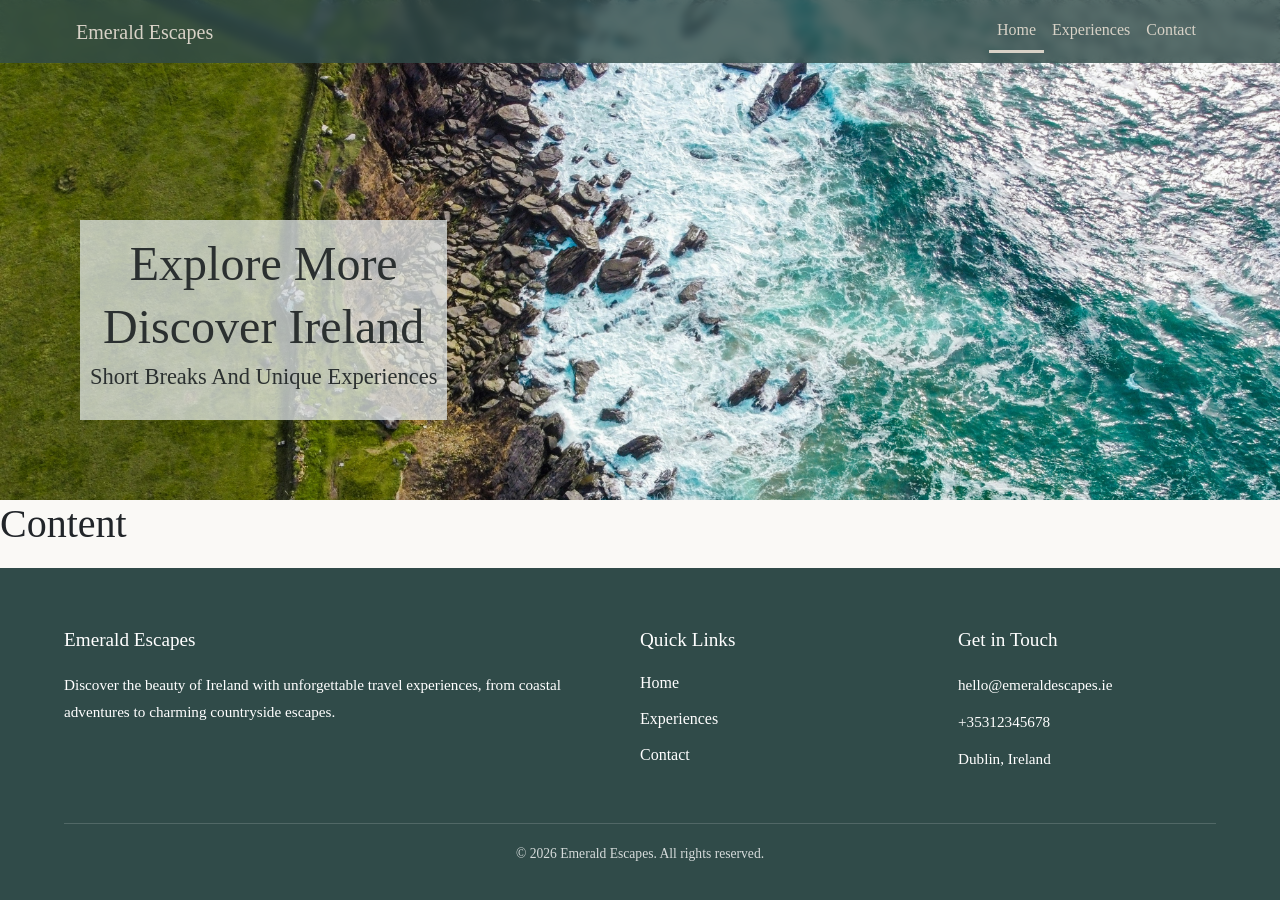
==== index.html @ eb847b13 "add experiences filtering" ====
<!doctype html>
<html lang="en">
  <head>
    <meta charset="UTF-8" />
    <meta name="viewport" content="width=device-width, initial-scale=1.0" />
    <link
      href="https://cdn.jsdelivr.net/npm/bootstrap@5.3.8/dist/css/bootstrap.min.css"
      rel="stylesheet"
    />
    <link rel="stylesheet" href="./assets/css/style.css" />

    <title>Emerald Escapes</title>
  </head>
  <body>
    <!-- Header section -->
    <header>
      <nav class="navbar navbar-expand-sm">
        <div class="container-fluid">
          <!-- Logo linked to home-->
          <a class="navbar-brand" href="index.html" aria-label="Go to home page"
            >Emerald Escapes</a
          >

          <button
            class="navbar-toggler"
            type="button"
            data-bs-toggle="collapse"
            data-bs-target="#navbarNav"
            aria-controls="navbarNav"
            aria-expanded="false"
            aria-label="Toggle navigation"
          >
            <span class="navbar-toggler-icon"></span>
          </button>
          <!-- Navigation bar with links to sections -->
          <div class="collapse navbar-collapse" id="navbarNav">
            <ul class="navbar-nav ms-auto">
              <li class="nav-item">
                <a
                  class="nav-link active"
                  aria-current="page"
                  href="index.html"
                >
                  Home
                </a>
              </li>
              <li class="nav-item">
                <a class="nav-link" href="experiences.html"> Experiences </a>
              </li>
              <li class="nav-item">
                <a class="nav-link" href="contact.html"> Contact </a>
              </li>
            </ul>
          </div>
        </div>
      </nav>

      <!-- Hero image section -->
      <section class="hero-section" id="hero-section">
        <div class="hero-image-home">
          <div class="hero-div">
            <h2>Explore More</h2>
            <h2>Discover Ireland</h2>
            <p>Short Breaks And Unique Experiences</p>
          </div>
        </div>
      </section>
    </header>
    <main>
      <div><h1>Content</h1></div>
    </main>

    <footer class="site-footer">
      <div class="footer-container">
        <!-- Company Info -->
        <div class="footer-section">
          <h3>Emerald Escapes</h3>
          <p>
            Discover the beauty of Ireland with unforgettable travel
            experiences, from coastal adventures to charming countryside
            escapes.
          </p>
        </div>

        <!-- Links Section -->
        <div class="footer-section">
          <h3>Quick Links</h3>
          <ul class="footer-links">
            <li><a href="index.html">Home</a></li>
            <li><a href="experiences.html">Experiences</a></li>
            <li><a href="contact.html">Contact</a></li>
          </ul>
        </div>

        <!-- Contact Info -->
        <div class="footer-section">
          <h3>Get in Touch</h3>
          <p>
            <a href="mailto:hello@emeraldescapes.ie">hello@emeraldescapes.ie</a>
          </p>
          <p>
            <a href="tel:+35312345678">+35312345678</a>
          </p>
          <p>Dublin, Ireland</p>
        </div>
      </div>
      <div class="footer-bottom">
        <p>&copy; 2026 Emerald Escapes. All rights reserved.</p>
      </div>
    </footer>
    <script src="https://cdn.jsdelivr.net/npm/bootstrap@5.3.8/dist/js/bootstrap.bundle.min.js"></script>
    <script src="./assets/js/script.js"></script>
  </body>
</html>
---- assets/css/style.css ----
:root {
  color-scheme: light;

  /* Primary Colours */
  --color-primary: #304b49; /* Deep Teal */
  --color-secondary: #829da6; /* Dusty Blue */

  /* Background Colours */
  --color-background: #faf9f6; /* Ivory */
  --color-surface: #ffffff; /* White - Cards and Forms */
  --color-accent: #d8d2c7; /* Driftwood */

  /* Text Colours */
  --color-text: #303432; /* Graphite */
  --color-text-light: #ffffff; /* White */
  --color-heading: #304b49; /* Deep Teal */
}

body {
  font-family: "Playfair Display", serif;
  background-color: var(--color-background);
  color: #212529;
  min-height: 100vh;
  display: flex;
  flex-direction: column;
}

header {
  position: relative;
}

.navbar {
  position: absolute;
  top: 0;
  left: 0;
  width: 100%;
  z-index: 10;
  display: flex;
  justify-content: space-between;
  align-items: center;
  padding: 10px 5%;
  background-color: rgba(48, 75, 73, 0.8);
  backdrop-filter: blur(4px);
  color: var(--color-text-light);
}
.nav-link {
  color: var(--color-accent);
}
.nav-link:hover {
  color: var(--color-text-light);
}
.navbar-nav .nav-link.active {
  color: var(--color-accent);
  border-bottom: 3px solid var(--color-accent);
}

.navbar-brand {
  color: var(--color-accent);
}

.navbar-brand:hover {
  color: var(--color-text-light);
}

.hero-image-home {
  background-image: url("../images/mark-de-jong.jpg");
  height: 500px;
  width: 100%;
  background-size: cover;
  background-repeat: no-repeat;
  background-position: center center;
  display: flex;
  align-items: flex-end;
  background-attachment: fixed;
}

.hero-image-experiences {
  background-image: url("../images/magdalena-smolnicka.jpg");
  height: 500px;
  width: 100%;
  background-size: cover;
  background-repeat: no-repeat;
  background-position: center center;
  display: flex;
  align-items: flex-end;
}

.hero-image-contact {
  background-image: url("../images/k-mitch-hodge-.jpg");
  height: 500px;
  width: 100%;
  background-size: cover;
  background-repeat: no-repeat;
  background-position: center center;
  display: flex;
  align-items: flex-end;
}

.hero-div {
  position: absolute;
  max-width: 450px;
  margin: 80px;
  background-color: rgb(230 236 238 / 73%);
  color: #2b3030;
  text-align: center;
  padding: 10px;
}

.hero-div h2 {
  font-family: "Playfair Display";
  font-size: 3em;
  margin: 5px 0;
}

.hero-div p {
  font-size: 22.5px;
}

main {
  flex: 1;
}

/* Footer */
.site-footer {
  background-color: var(--color-primary);
  color: var(--color-text-light);
  padding: 60px 5% 20px;
}
.footer-container {
  display: grid;
  grid-template-columns: 2fr 1fr 1fr;
  gap: 60px;
  max-width: 1200px;
  margin: 0 auto;
}
.footer-section h3 {
  color: var(--color-text-light);
  font-size: 1.2rem;
  margin-bottom: 20px;
}
.footer-section p {
  line-height: 1.8;
  font-size: 0.95rem;
  margin-bottom: 10px;
}
.footer-links {
  list-style: none;
  padding: 0;
}
.footer-links li {
  margin-bottom: 12px;
}
.footer-section a {
  color: var(--color-text-light);
  text-decoration: none;
  transition: color 0.3s ease;
}

.footer-section a:hover {
  color: #d8d2c7;
}

.footer-bottom {
  max-width: 1200px;
  margin: 40px auto 0;
  padding-top: 20px;
  border-top: 1px solid rgba(255, 255, 255, 0.2);
  text-align: center;
  font-size: 0.85rem;
  opacity: 0.8;
}

/* Contact Page */
.contact-section {
  padding: 70px 5%;
  background-color: var(--color-background);
}

.contact-container {
  max-width: 1200px;
  margin: 0 auto;
  display: flex;
  gap: 60px;
  align-items: flex-start;
}
.contact-info {
  flex: 1;
  min-width: 0;
}
.contact-form-container {
  flex: 1.2;
  min-width: 0;
}

.section-label {
  color: var(--color-primary);
  text-transform: uppercase;
  letter-spacing: 3px;
  font-weight: 600;
  font-size: 0.9rem;
  margin-bottom: 12px;
}

.contact-info h1 {
  color: var(--color-primary);
  line-height: 1.2;
  margin-bottom: 20px;
}

.heading-divider {
  height: 3px;
  background-color: var(--color-secondary);
  margin-bottom: 25px;
}

.contact-intro {
  color: var(--color-text);
  line-height: 1.7;
  margin-bottom: 30px;
}

/* Contact Details */
.contact-details {
  display: flex;
  flex-direction: column;
  gap: 22px;
  margin-bottom: 35px;
}

.contact-detail h3 {
  font-size: 1rem;
  font-weight: 600;
  color: var(--color-text);
  margin-bottom: 5px;
}

.contact-detail p,
.contact-detail a {
  color: var(--color-text);
  text-decoration: none;
  margin-bottom: 0;
}

.contact-detail a:hover {
  color: var(--color-secondary);
}

.contact-image {
  width: 100%;
  height: 220px;
  border-radius: 20px;
  overflow: hidden;
}
.contact-image img {
  width: 100%;
  height: 100%;
  object-fit: cover;
  object-position: center;
  display: block;
}
/* Contact Form */
.contact-form-container {
  background-color: var(--color-surface);
  border-radius: 25px;
  padding: 35px;
  min-height: 600px;
  box-shadow: 0 4px 20px rgba(0, 0, 0, 0.06);
}

.contact-form-container h2 {
  color: var(--color-primary);
  font-size: 2rem;
  margin-bottom: 10px;
}

.contact-form-container > p {
  color: var(--color-text);
  font-size: 0.95rem;
  line-height: 1.6;
  margin-bottom: 30px;
}

#contact-form {
  display: flex;
  flex-direction: column;
  gap: 22px;
}

.form-group {
  display: flex;
  flex-direction: column;
  flex: 1;
  min-width: 0;
}

.form-row {
  display: flex;
  gap: 15px;
}

.form-group label {
  font-weight: 600;
  color: var(--color-text);
  margin-bottom: 8px;
  font-size: 0.95rem;
}

.required {
  color: #b44343;
}

/* Input fields */
.form-group input,
.form-group select,
.form-group textarea {
  width: 100%;
  padding: 12px 15px;
  font-family: inherit;
  font-size: 1rem;
  color: var(--color-text);
  background-color: var(--color-surface);
  border: 1px solid #c8cecc;
  border-radius: 10px;
  transition:
    border-color 0.3s ease,
    box-shadow 0.3s ease;
}

/* Placeholder text */
.form-group input::placeholder,
.form-group textarea::placeholder {
  color: #777;
}
/* Focus effect */
.form-group input:focus,
.form-group select:focus,
.form-group textarea:focus {
  outline: none;
  border-color: var(--color-primary);
  box-shadow: 0 0 0 3px rgba(48, 75, 73, 0.12);
}

.submit-btn {
  width: 100%;
  padding: 15px 25px;
  background-color: var(--color-primary);
  color: var(--color-text-light);
  border: none;
  border-radius: 10px;
  font-size: 1rem;
  font-weight: 600;
}

.submit-btn:hover {
  background-color: #426b67;
}

/* Validation */

.error-message {
  color: #b44343;
  font-size: 0.85rem;
  margin-top: 5px;
}

.error-message:empty {
  display: none;
}

.form-group .input-error {
  border-color: #b44343;
}

/* Form feedback */
#form-feedback {
  font-size: 0.95rem;
  border-radius: 8px;
}

#form-feedback:empty {
  display: none;
}

#form-feedback.success {
  background-color: #e5f1e8;
  color: #245b37;
  padding: 15px;
}

#form-feedback.error {
  background-color: #fbeaea;
  color: #a12f2f;
  padding: 15px;
}

/* Experiences Page */

.experiences-section {
  padding: 70px 5%;
  background-color: var(--color-background);
}
.experiences-heading {
  max-width: 700px;
  margin: 0 auto 45px;
  text-align: center;
}
.experiences-heading h2 {
  color: var(--color-primary);
  font-size: clamp(2rem, 4vw, 3rem);
  margin-bottom: 20px;
}
.experiences-heading > p {
  color: var(--color-text);
  line-height: 1.7;
}

.experiences-filters {
  display: flex;
  align-items: flex-end;
  gap: 20px;
  max-width: 1200px;
  margin: 0 auto 25px;
}
/* Individual filter groups */
.filter-group {
  display: flex;
  flex-direction: column;
  gap: 8px;
}

.search-group {
  flex: 2;
}

.category-group {
  flex: 1;
}

.filter-group label {
  color: var(--color-text);
  font-size: 0.95rem;
  font-weight: 600;
}
/* Search input and dropdown */
.filter-group input,
.filter-group select {
  width: 100%;
  padding: 12px 15px;
  font-family: inherit;
  font-size: 1rem;
  color: var(--color-text);
  background-color: var(--color-surface);
  border: 1px solid var(--color-border);
  border-radius: 10px;
}

.filter-group input:focus,
.filter-group select:focus {
  outline: none;
  border-color: var(--color-primary);
  box-shadow: 0 0 0 3px rgba(48, 75, 73, 0.12);
}

/* Cards Container */
.experiences-container {
  display: flex;
  flex-wrap: wrap;
  gap: 25px;
  max-width: 1200px;
  margin: 0 auto;
}

/* Individual Card */
.experience-card {
  min-width: 0;
  display: flex;
  flex: 0 1 280px;
  flex-direction: column;
  background-color: var(--color-surface);
  border-radius: 12px;
  overflow: hidden;
  box-shadow: 0 3px 12px rgba(0, 0, 0, 0.08);
  border: 2px solid transparent;
}

.experience-card:hover {
  box-shadow: 1px 2px 15px 2px #85958c;
}

.experience-image {
  width: 100%;
  height: 180px;
  object-fit: cover;
  display: block;
}

.experience-content {
  display: flex;
  flex-direction: column;
  flex: 1;
  padding: 20px;
}

.experience-content h3 {
  font-size: 1.2rem;
  color: var(--color-primary);
  margin-bottom: 10px;
}

.experience-location {
  color: var(--color-text);
  font-size: 0.9rem;
  margin-bottom: 20px;
}

.experience-details {
  display: flex;
  justify-content: space-between;
  gap: 10px;
  margin-top: auto;
  margin-bottom: 20px;
  font-size: 0.9rem;
}

.experience-details span:last-child {
  font-weight: 600;
  color: var(--color-primary);
}

.experience-btn {
  width: 100%;
  padding: 12px;
  background-color: var(--color-primary);
  color: var(--color-text-light);
  border: none;
  border-radius: 8px;
  font-size: 0.95rem;
  font-weight: 600;
  cursor: pointer;
  transition: background-color 0.3s ease;
}
.experience-btn:hover {
  background-color: #426b67;
}

/* Media Queries */

@media (max-width: 900px) {
  .footer-container {
    grid-template-columns: repeat(2, 1fr);
    gap: 40px;
  }
  /* Contact Page */
  .contact-container {
    flex-direction: column;
    gap: 40px;
  }
  .contact-info,
  .contact-form-container {
    width: 100%;
  }
  .contact-container {
    width: 100%;
  }
}

/* Mobile */
@media (max-width: 600px) {
  .footer-container {
    grid-template-columns: 1fr;
    gap: 30px;
  }

  .site-footer {
    padding: 40px 6% 20px;
  }

  .footer-bottom {
    margin-top: 30px;
  }

  /* Contact form */
  .contact-container {
    padding: 25px 20px;
    border-radius: 15px;
  }

  .contact-form-container h2 {
    font-size: 1.7rem;
  }
  .form-row {
    flex-direction: column;
  }
}
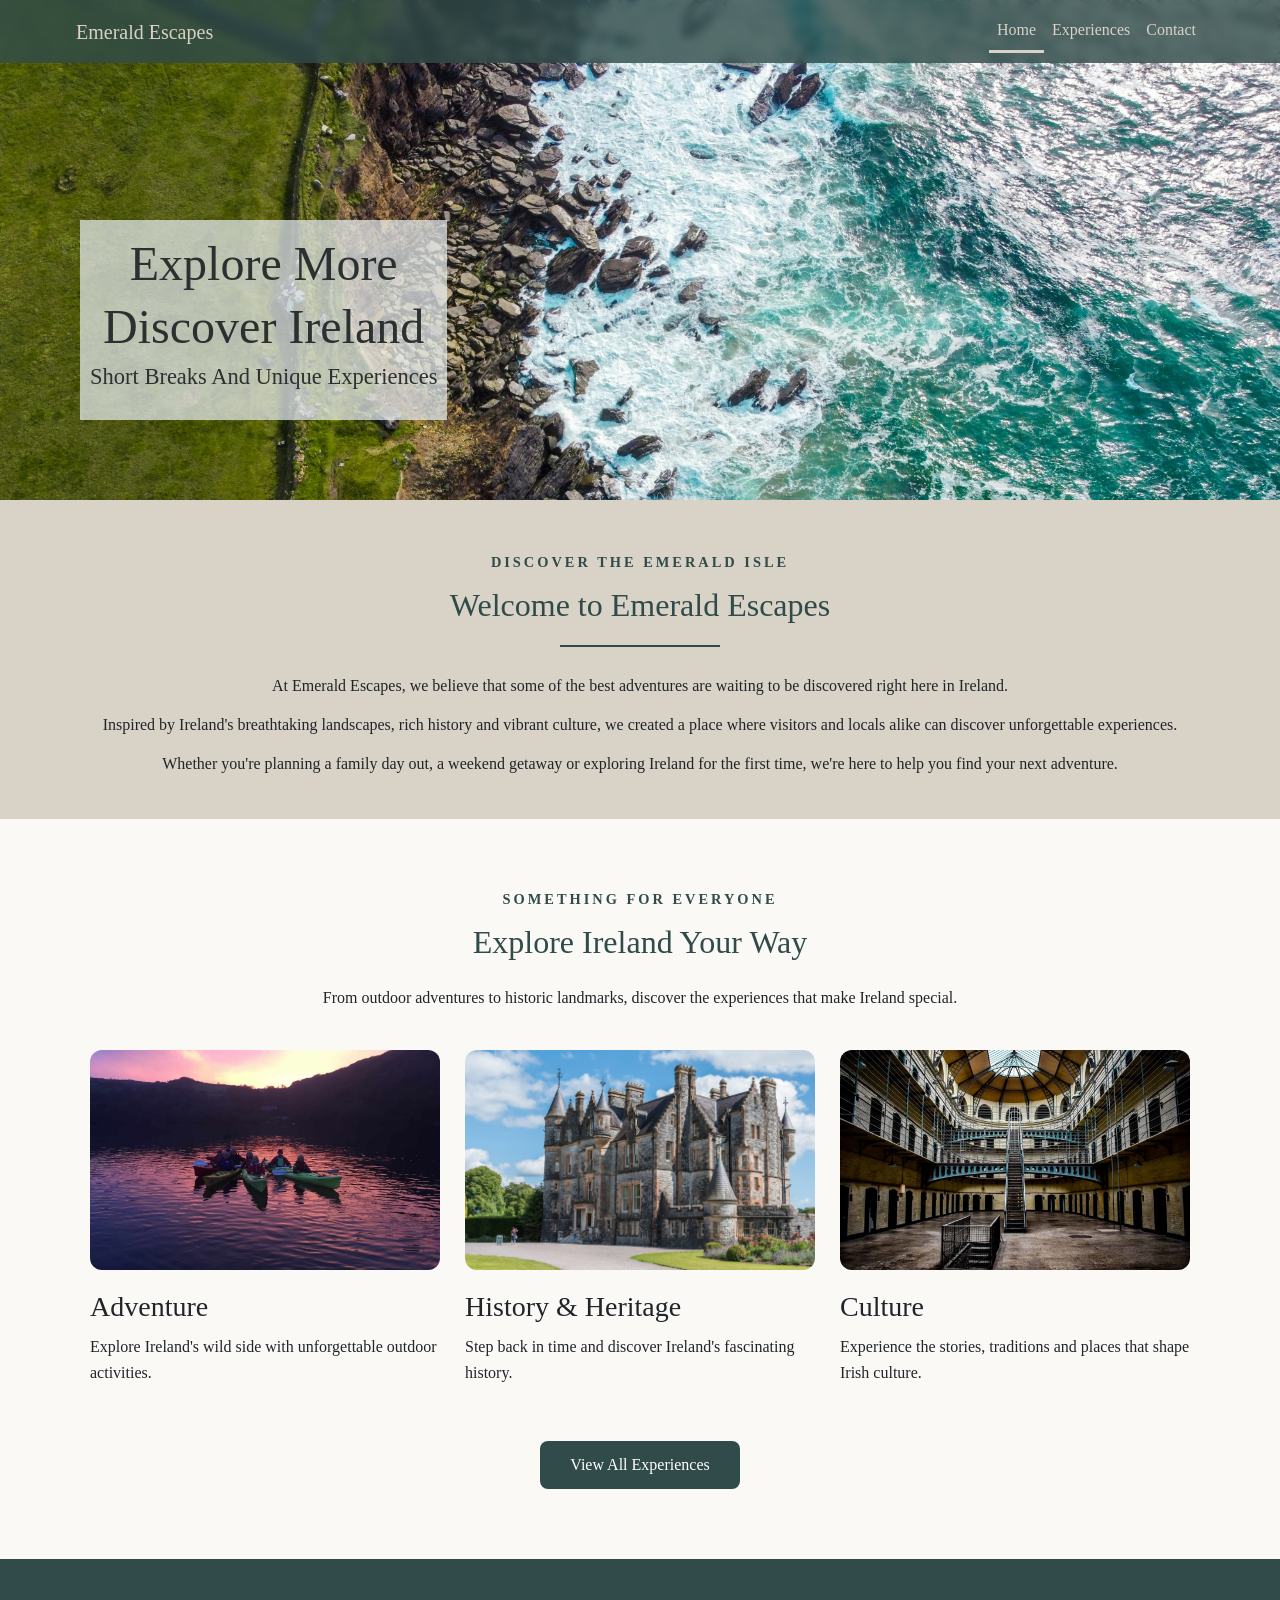
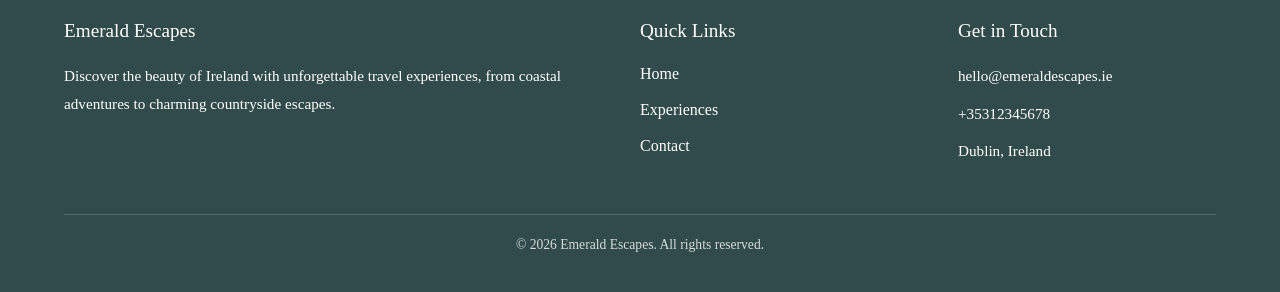
==== commit bd823391: "add modal to experiences" ====
--- a/index.html
+++ b/index.html
@@ -67,7 +67,68 @@
       </section>
     </header>
     <main>
-      <div><h1>Content</h1></div>
+      <!-- Intro -->
+      <section class="home-intro">
+        <p class="section-label">Discover the Emerald Isle</p>
+        <h2>Welcome to Emerald Escapes</h2>
+        <p>
+          At Emerald Escapes, we believe that some of the best adventures are
+          waiting to be discovered right here in Ireland.
+        </p>
+        <p>
+          Inspired by Ireland's breathtaking landscapes, rich history and
+          vibrant culture, we created a place where visitors and locals alike
+          can discover unforgettable experiences.
+        </p>
+        <p>
+          Whether you're planning a family day out, a weekend getaway or
+          exploring Ireland for the first time, we're here to help you find your
+          next adventure.
+        </p>
+      </section>
+      <!-- Experiences Overview -->
+      <section class="home-experiences">
+        <div class="home-section-heading">
+          <p class="section-label">Something for Everyone</p>
+          <h2>Explore Ireland Your Way</h2>
+          <p>
+            From outdoor adventures to historic landmarks, discover the
+            experiences that make Ireland special.
+          </p>
+        </div>
+        <div class="home-categories">
+          <article class="home-category">
+            <img
+              src="./assets/images/experience-02.jpg"
+              alt="Kayaking along the Irish coast"
+            />
+            <h3>Adventure</h3>
+            <p>
+              Explore Ireland's wild side with unforgettable outdoor activities.
+            </p>
+          </article>
+          <article class="home-category">
+            <img
+              src="./assets/images/experience-07.jpg"
+              alt="Historic Irish castle"
+            />
+            <h3>History &amp; Heritage</h3>
+            <p>Step back in time and discover Ireland's fascinating history.</p>
+          </article>
+          <article class="home-category">
+            <img
+              src="./assets/images/experience-08.jpg"
+              alt="Cultural attraction in Ireland"
+            />
+            <h3>Culture</h3>
+            <p>
+              Experience the stories, traditions and places that shape Irish
+              culture.
+            </p>
+          </article>
+        </div>
+        <a href="experiences.html" class="home-cta"> View All Experiences </a>
+      </section>
     </main>
 
     <footer class="site-footer">
@@ -109,6 +170,5 @@
       </div>
     </footer>
     <script src="https://cdn.jsdelivr.net/npm/bootstrap@5.3.8/dist/js/bootstrap.bundle.min.js"></script>
-    <script src="./assets/js/script.js"></script>
   </body>
 </html>
--- a/assets/css/style.css
+++ b/assets/css/style.css
@@ -2,18 +2,19 @@
   color-scheme: light;
 
   /* Primary Colours */
-  --color-primary: #304b49; /* Deep Teal */
-  --color-secondary: #829da6; /* Dusty Blue */
+  --color-primary: #304b49;
+  --color-secondary: #829da6;
 
   /* Background Colours */
-  --color-background: #faf9f6; /* Ivory */
-  --color-surface: #ffffff; /* White - Cards and Forms */
-  --color-accent: #d8d2c7; /* Driftwood */
-
+  --color-background: #faf9f6;
+  --color-surface: #ffffff;
+  --color-accent: #d8d2c7;
+
+  /* Borders */
+  --color-border: #c8cecc;
   /* Text Colours */
-  --color-text: #303432; /* Graphite */
-  --color-text-light: #ffffff; /* White */
-  --color-heading: #304b49; /* Deep Teal */
+  --color-text: #303432;
+  --color-text-light: #ffffff;
 }
 
 body {
@@ -107,7 +108,6 @@
 }
 
 .hero-div h2 {
-  font-family: "Playfair Display";
   font-size: 3em;
   margin: 5px 0;
 }
@@ -170,6 +170,88 @@
   opacity: 0.8;
 }
 
+/* Home Page */
+.home-intro {
+  background-color: var(--color-accent);
+  padding: 50px 20px 30px;
+  text-align: center;
+}
+
+.home-intro h2,
+.home-section-heading h2 {
+  color: var(--color-primary);
+  margin-bottom: 25px;
+}
+
+.home-intro h2::after {
+  content: "";
+  display: block;
+  width: 160px;
+  height: 2px;
+  background-color: var(--color-primary);
+  margin: 20px auto;
+}
+.home-intro p {
+  line-height: 1.7;
+  margin-bottom: 12px;
+}
+
+.home-experiences {
+  padding: 70px;
+  background-color: var(--color-background);
+  text-align: center;
+}
+
+.home-section-heading {
+  max-width: 700px;
+  margin: 0 auto 40px;
+}
+
+.home-categories {
+  display: flex;
+  justify-content: center;
+  flex-wrap: wrap;
+  gap: 25px;
+}
+
+.home-category {
+  flex: 1 1 250px;
+  max-width: 350px;
+  text-align: left;
+}
+
+.home-category img {
+  width: 100%;
+  height: 220px;
+  object-fit: cover;
+  border-radius: 12px;
+  margin-bottom: 20px;
+}
+
+.home-category h3 {
+  color: var(--color-heading);
+  margin-bottom: 10px;
+}
+
+.home-category p {
+  line-height: 1.6;
+}
+
+.home-cta {
+  display: inline-block;
+  margin-top: 40px;
+  padding: 12px 30px;
+  background-color: var(--color-primary);
+  color: var(--color-text-light);
+  text-decoration: none;
+  border-radius: 8px;
+}
+
+.home-cta:hover {
+  background-color: var(--color-secondary);
+  color: var(--color-text-light);
+}
+
 /* Contact Page */
 .contact-section {
   padding: 70px 5%;
@@ -355,22 +437,6 @@
   background-color: #426b67;
 }
 
-/* Validation */
-
-.error-message {
-  color: #b44343;
-  font-size: 0.85rem;
-  margin-top: 5px;
-}
-
-.error-message:empty {
-  display: none;
-}
-
-.form-group .input-error {
-  border-color: #b44343;
-}
-
 /* Form feedback */
 #form-feedback {
   font-size: 0.95rem;
@@ -381,15 +447,9 @@
   display: none;
 }
 
-#form-feedback.success {
+#form-feedback.form-success {
   background-color: #e5f1e8;
   color: #245b37;
-  padding: 15px;
-}
-
-#form-feedback.error {
-  background-color: #fbeaea;
-  color: #a12f2f;
   padding: 15px;
 }
 
@@ -432,7 +492,8 @@
   flex: 2;
 }
 
-.category-group {
+.category-group,
+.price-group {
   flex: 1;
 }
 
@@ -508,9 +569,10 @@
 }
 
 .experience-location {
-  color: var(--color-text);
+  color: var(--color-primary);
   font-size: 0.9rem;
-  margin-bottom: 20px;
+  font-weight: 500;
+  margin-bottom: 10px;
 }
 
 .experience-details {
@@ -525,6 +587,13 @@
 .experience-details span:last-child {
   font-weight: 600;
   color: var(--color-primary);
+}
+
+.experience-description {
+  font-size: 0.85rem;
+  line-height: 1.5;
+  color: #666;
+  margin-bottom: 20px;
 }
 
 .experience-btn {
@@ -543,6 +612,61 @@
   background-color: #426b67;
 }
 
+/* Experience modal */
+#experienceModal .modal-content {
+  border: none;
+  border-radius: 15px;
+  overflow: hidden;
+}
+#experienceModal .modal-header {
+  border-bottom: 1px solid var(--color-border);
+}
+#experienceModal .modal-title {
+  color: var(--color-primary);
+  font-size: 1.6rem;
+}
+#experienceModal .modal-body {
+  padding: 25px;
+}
+.modal-experience-image {
+  width: 100%;
+  height: 280px;
+  object-fit: cover;
+  border-radius: 10px;
+  margin-bottom: 20px;
+}
+#modal-location {
+  color: var(--color-primary);
+  font-weight: 600;
+  margin-bottom: 15px;
+}
+#modal-description {
+  line-height: 1.7;
+  margin-bottom: 25px;
+}
+.modal-experience-details {
+  display: flex;
+  justify-content: space-between;
+  gap: 20px;
+}
+.modal-experience-details p {
+  margin-bottom: 0;
+}
+#experienceModal .modal-footer {
+  border-top: 1px solid var(--color-border);
+  padding: 20px 25px;
+}
+.modal-link {
+  display: inline-block;
+  width: auto;
+  padding: 12px 25px;
+  text-decoration: none;
+  text-align: center;
+}
+.modal-link:hover {
+  color: white;
+}
+
 /* Media Queries */
 
 @media (max-width: 900px) {
@@ -559,13 +683,25 @@
   .contact-form-container {
     width: 100%;
   }
-  .contact-container {
-    width: 100%;
+}
+
+@media (max-width: 768px) {
+  .experiences-filters {
+    flex-direction: column;
+    align-items: stretch;
   }
 }
 
 /* Mobile */
 @media (max-width: 600px) {
+  .hero-div h2 {
+    font-size: 2rem;
+  }
+
+  .hero-div p {
+    font-size: 1rem;
+  }
+
   .footer-container {
     grid-template-columns: 1fr;
     gap: 30px;
